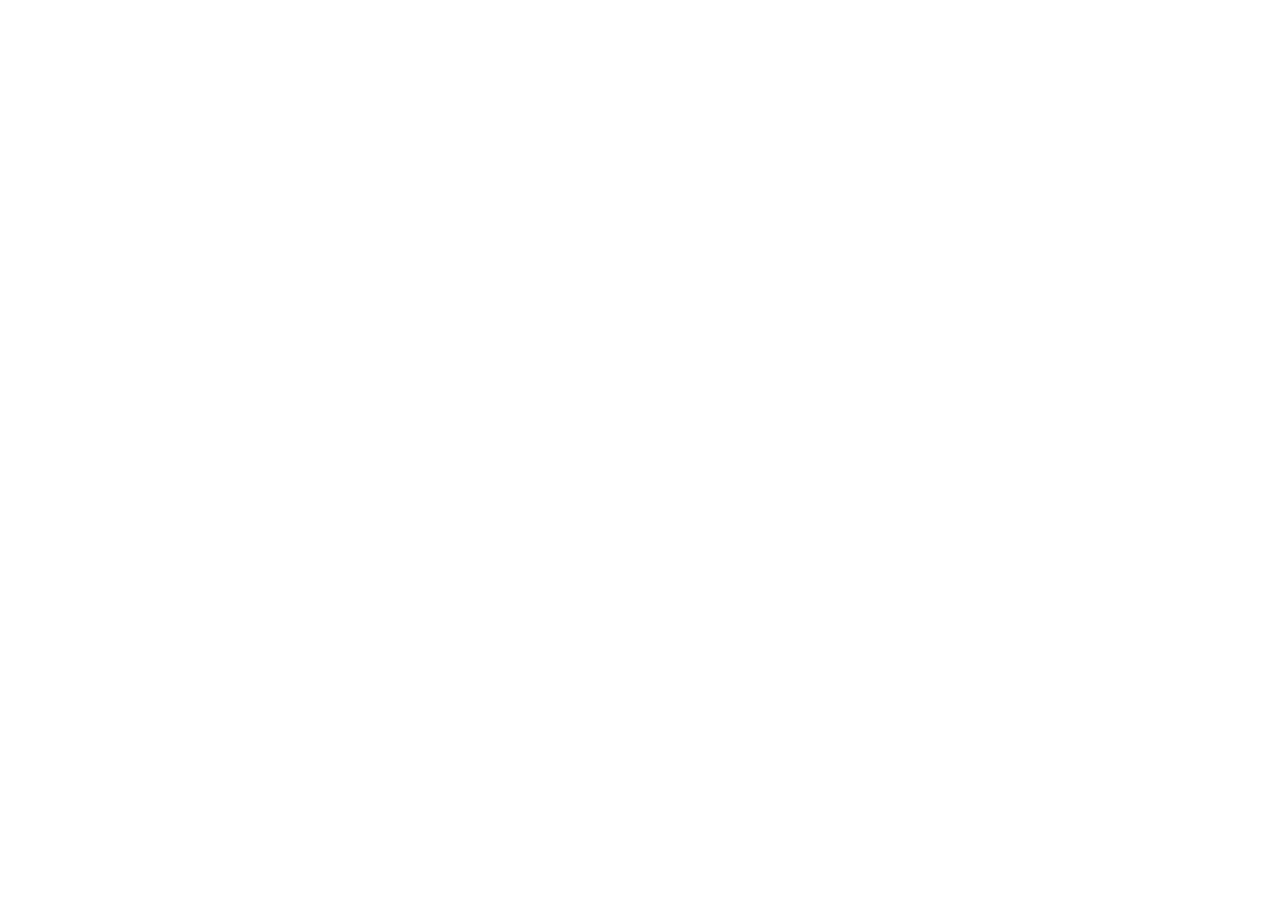
==== index.html @ 7876637e "Primeiro commit" ====
<!DOCTYPE html>
<html lang="pt-br">
<head>
    <meta charset="UTF-8">
    <meta name="viewport" content="width=device-width, initial-scale=1.0">
    <title>Folhas & Letras</title>
</head>

<body>
    

</body>
</html>
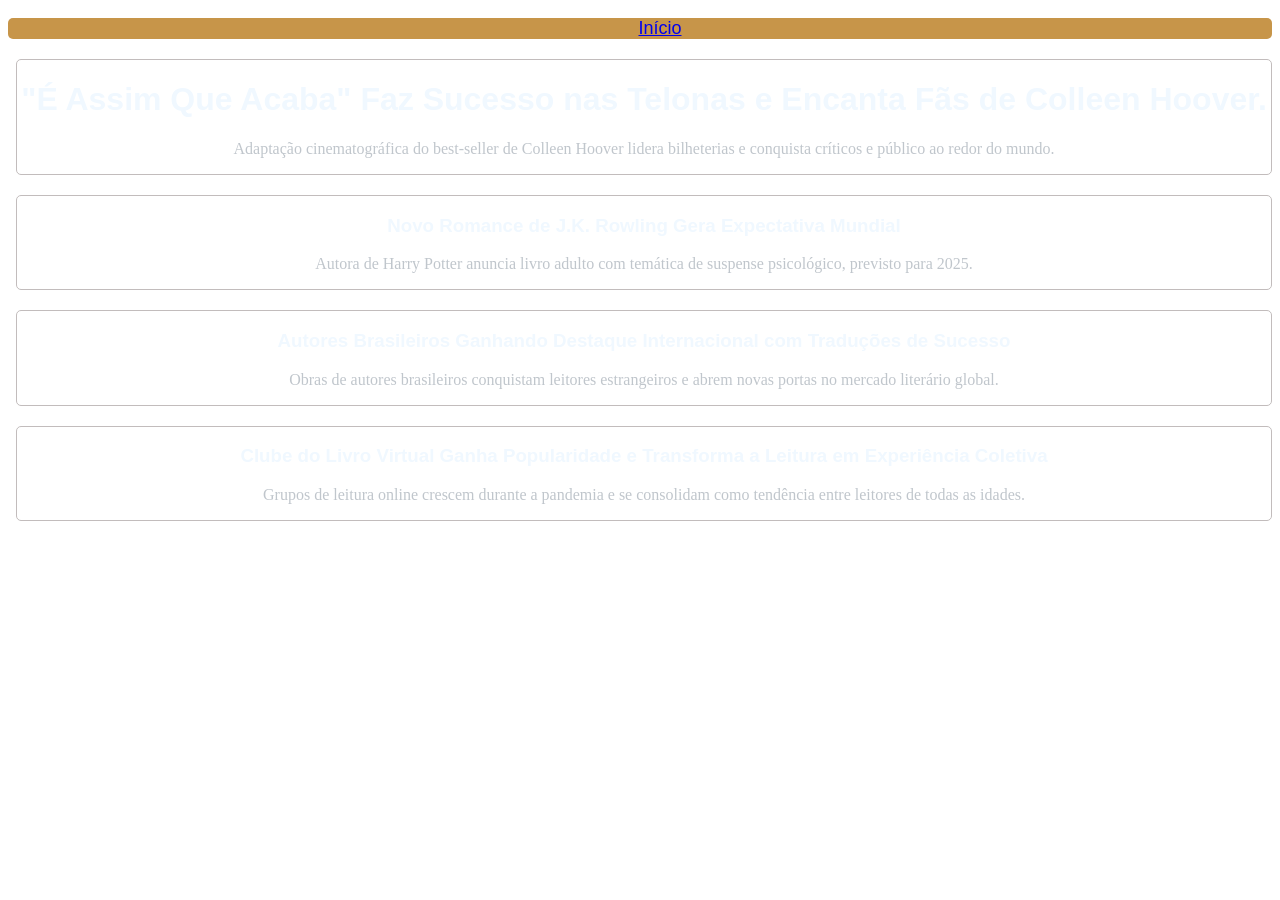
==== commit e24430fe: "novo" ====
--- a/index.html
+++ b/index.html
@@ -4,10 +4,51 @@
     <meta charset="UTF-8">
     <meta name="viewport" content="width=device-width, initial-scale=1.0">
     <title>Folhas & Letras</title>
+
+    <link rel="stylesheet" href="princ.css/principal.css">
+
 </head>
 
 <body>
+    <!--Barra menu superior-->
+
+    <header>
     
+
+<nav> <!--Navegação-->
+
+    <ul><!--Lista não odernada-->
+        <a href="index.html">Início</a>
+
+    </ul>
+
+</nav>
+
+    </header>
+
+    <main> <!--Conteúdo principal-->
+        <!--Banner-->
+        <div>
+            <h1>"É Assim Que Acaba" Faz Sucesso nas Telonas e Encanta Fãs de Colleen Hoover.</h1>
+            <p> Adaptação cinematográfica do best-seller de Colleen Hoover lidera bilheterias e conquista críticos e público ao redor do mundo. </p>
+        </div>
+
+        <div>
+            <h3>Novo Romance de J.K. Rowling Gera Expectativa Mundial</h3>
+            <p>Autora de Harry Potter anuncia livro adulto com temática de suspense psicológico, previsto para 2025.</p>
+        </div>
+
+     <div>
+<h3> Autores Brasileiros Ganhando Destaque Internacional com Traduções de Sucesso</h3>
+<p>Obras de autores brasileiros conquistam leitores estrangeiros e abrem novas portas no mercado literário global.</p>
+     </div>
+
+     <div>
+        <h3> Clube do Livro Virtual Ganha Popularidade e Transforma a Leitura em Experiência Coletiva</h3>
+        <p>Grupos de leitura online crescem durante a pandemia e se consolidam como tendência entre leitores de todas as idades.</p>
+     </div>
+     
+    </main>
 
 </body>
 </html>
--- a/princ.css/principal.css
+++ b/princ.css/principal.css
@@ -0,0 +1,48 @@
+/*Estilo da página*/
+
+body{
+    background-image: url("https://wallpapers.com/images/featured/plano-de-fundo-do-livro-xfix8ihv6dmfjzyu.jpg");
+
+    font-family: Arial, Helvetica, sans-serif;
+}
+
+header{
+    background-color: rgb(199, 149, 73);
+    margin: 0;
+    text-align: center;
+    font-size: large;
+    border-radius: 5px;
+
+
+}
+
+h1{
+    text-align: center;
+    font-family: Arial, Helvetica, sans-serif;
+    color: aliceblue;
+
+}
+
+p{
+    text-align: center;
+    font-family: 'Times New Roman', Times, serif;
+    color: rgb(192, 198, 204);
+}
+
+div{
+    border: #c2bcbc solid 1px;
+    margin: 20px 0 0 8px;
+    border-radius: 5px;
+}
+
+h2{
+    text-align: center;
+    color: rgb(255, 255, 255);
+    font-family: Arial, Helvetica, sans-serif;
+}
+
+h3{
+    text-align: center;
+    color: aliceblue;
+    font-family: Arial, Helvetica, sans-serif;
+}
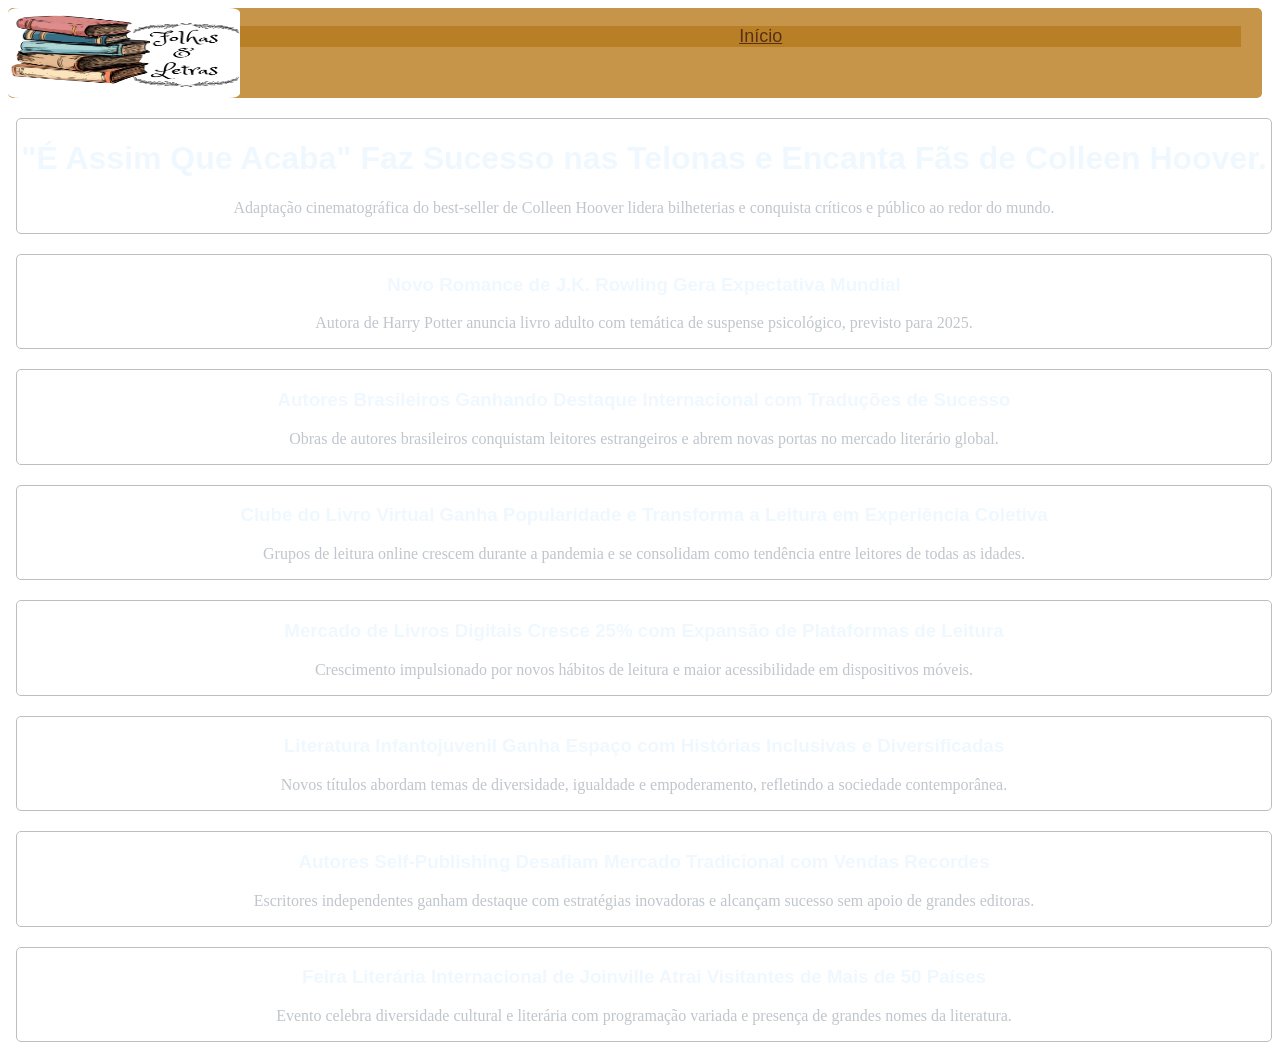
==== commit 5a6c0cf5: "novo" ====
--- a/index.html
+++ b/index.html
@@ -1,5 +1,6 @@
 <!DOCTYPE html>
 <html lang="pt-br">
+
 <head>
     <meta charset="UTF-8">
     <meta name="viewport" content="width=device-width, initial-scale=1.0">
@@ -10,10 +11,12 @@
 </head>
 
 <body>
+    
     <!--Barra menu superior-->
 
     <header>
     
+        <img src="./imagem/logo.png" alt="Logo do site" height="90">
 
 <nav> <!--Navegação-->
 
@@ -48,6 +51,26 @@
         <p>Grupos de leitura online crescem durante a pandemia e se consolidam como tendência entre leitores de todas as idades.</p>
      </div>
      
+     <div>
+        <h3>Mercado de Livros Digitais Cresce 25% com Expansão de Plataformas de Leitura</h3>
+        <p>Crescimento impulsionado por novos hábitos de leitura e maior acessibilidade em dispositivos móveis.</p>
+     </div>
+
+     <div>
+        <h3>Literatura Infantojuvenil Ganha Espaço com Histórias Inclusivas e Diversificadas</h3>
+        <p>Novos títulos abordam temas de diversidade, igualdade e empoderamento, refletindo a sociedade contemporânea.</p>
+     </div>
+
+     <div>
+        <h3> Autores Self-Publishing Desafiam Mercado Tradicional com Vendas Recordes</h3>
+        <p>Escritores independentes ganham destaque com estratégias inovadoras e alcançam sucesso sem apoio de grandes editoras.</p>
+     </div>
+
+<div>
+    <h3>Feira Literária Internacional de Joinville Atrai Visitantes de Mais de 50 Países</h3>
+    <p>Evento celebra diversidade cultural e literária com programação variada e presença de grandes nomes da literatura.</p>
+</div>
+
     </main>
 
 </body>
--- a/princ.css/principal.css
+++ b/princ.css/principal.css
@@ -9,7 +9,7 @@
 header{
     background-color: rgb(199, 149, 73);
     margin: 0;
-    text-align: center;
+    display: flex;
     font-size: large;
     border-radius: 5px;
 
@@ -46,3 +46,32 @@
     color: aliceblue;
     font-family: Arial, Helvetica, sans-serif;
 }
+
+header {
+    width: 98vw;
+}
+
+img{
+    border-radius: 5%;
+    
+}
+
+header img {
+    width: 20vw;
+}
+
+header nav {
+    width: 88vw;
+}
+
+header nav ul {
+    width: 94%;
+    background: rgb(185, 127, 39);
+    text-align: center;
+}
+
+a{
+    color: rgb(88, 49, 20);
+    font-family: Arial, Helvetica, sans-serif;
+
+}
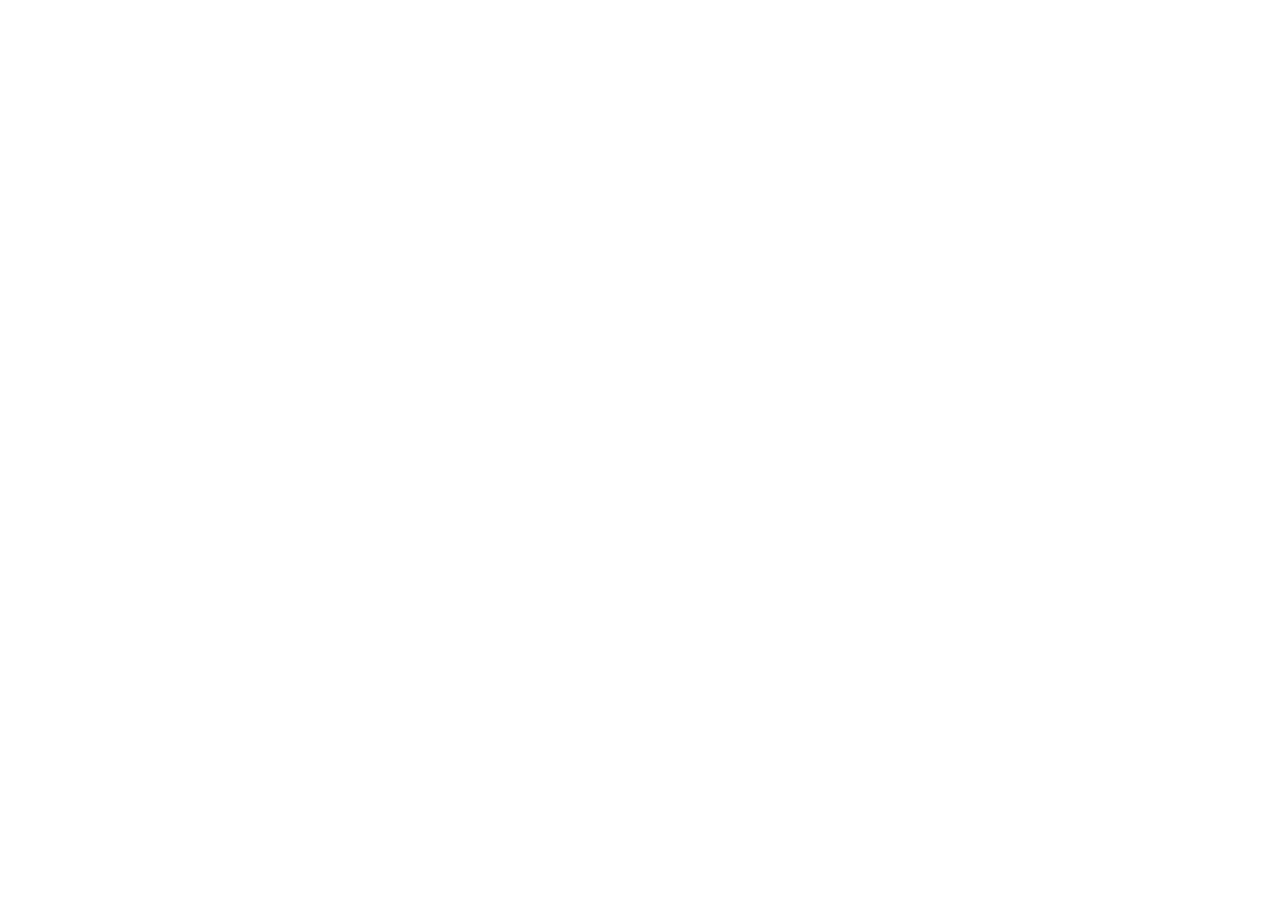
==== commit faa0bc65: "atualizado" ====
--- a/index.html
+++ b/index.html
@@ -1,6 +1,5 @@
 <!DOCTYPE html>
 <html lang="pt-br">
-
 <head>
     <meta charset="UTF-8">
     <meta name="viewport" content="width=device-width, initial-scale=1.0">
@@ -11,19 +10,17 @@
 </head>
 
 <body>
-    
-    <!--Barra menu superior-->
-
-    <header>
-    
-        <img src="./imagem/logo.png" alt="Logo do site" height="90">
+    <style>
+            
 
 <nav> <!--Navegação-->
 
-    <ul><!--Lista não odernada-->
-        <a href="index.html">Início</a>
-
-    </ul>
+   <ul>
+    <li><a href="default.asp">Início</a></li>
+    <li><a href="news.asp">Notícias</a></li>
+    <li><a href="contact.asp">Contatos</a></li>
+    <li style="float : right"><a class="active" href="#about">Sobre Nós</a></li>
+   </ul>
 
 </nav>
 
@@ -51,27 +48,7 @@
         <p>Grupos de leitura online crescem durante a pandemia e se consolidam como tendência entre leitores de todas as idades.</p>
      </div>
      
-     <div>
-        <h3>Mercado de Livros Digitais Cresce 25% com Expansão de Plataformas de Leitura</h3>
-        <p>Crescimento impulsionado por novos hábitos de leitura e maior acessibilidade em dispositivos móveis.</p>
-     </div>
-
-     <div>
-        <h3>Literatura Infantojuvenil Ganha Espaço com Histórias Inclusivas e Diversificadas</h3>
-        <p>Novos títulos abordam temas de diversidade, igualdade e empoderamento, refletindo a sociedade contemporânea.</p>
-     </div>
-
-     <div>
-        <h3> Autores Self-Publishing Desafiam Mercado Tradicional com Vendas Recordes</h3>
-        <p>Escritores independentes ganham destaque com estratégias inovadoras e alcançam sucesso sem apoio de grandes editoras.</p>
-     </div>
-
-<div>
-    <h3>Feira Literária Internacional de Joinville Atrai Visitantes de Mais de 50 Países</h3>
-    <p>Evento celebra diversidade cultural e literária com programação variada e presença de grandes nomes da literatura.</p>
-</div>
-
     </main>
-
+</style>
 </body>
 </html>
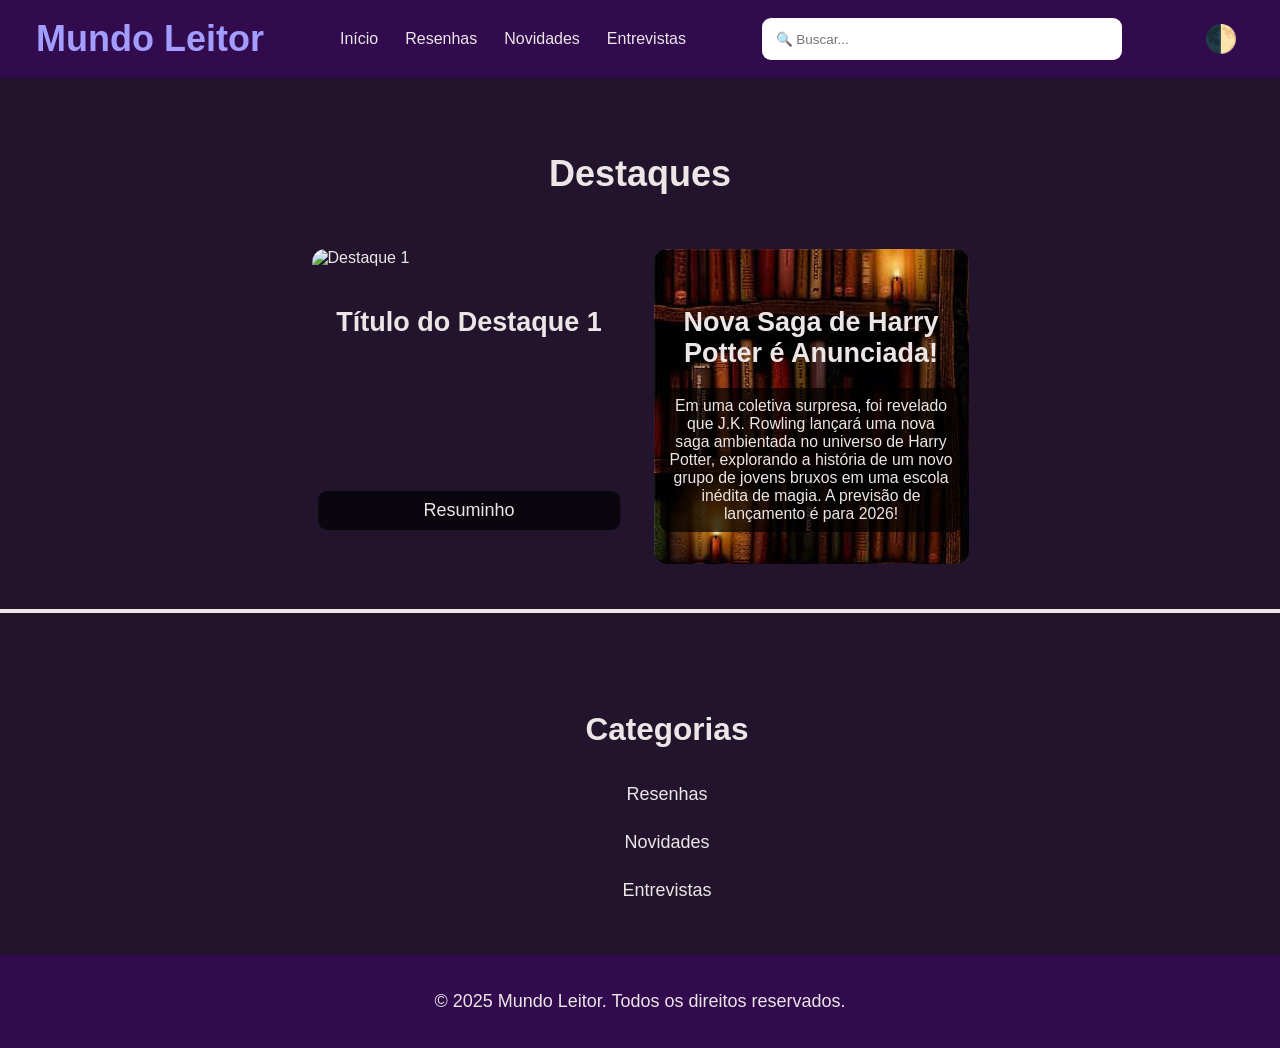
==== commit 2ebf2f1d: "Nova versão do Portal de Notícias" ====
--- a/index.html
+++ b/index.html
@@ -3,52 +3,57 @@
 <head>
     <meta charset="UTF-8">
     <meta name="viewport" content="width=device-width, initial-scale=1.0">
-    <title>Folhas & Letras</title>
+    <title>Mundo Leitor</title>
 
-    <link rel="stylesheet" href="princ.css/principal.css">
+    <link rel="stylesheet" href="./principal.css">
 
 </head>
 
 <body>
-    <style>
-            
+    <header class="top-bar">
+        <div class="logo">Mundo Leitor</div>
+        <nav class="nav-menu">
+            <a href="#">Início</a>
+            <a href="#">Resenhas</a>
+            <a href="#">Novidades</a>
+            <a href="#">Entrevistas</a>
+        </nav>
 
-<nav> <!--Navegação-->
+        <div class="search-box">
+            <input type="text" placeholder="🔍 Buscar...">
+        </div>
 
-   <ul>
-    <li><a href="default.asp">Início</a></li>
-    <li><a href="news.asp">Notícias</a></li>
-    <li><a href="contact.asp">Contatos</a></li>
-    <li style="float : right"><a class="active" href="#about">Sobre Nós</a></li>
-   </ul>
-
-</nav>
-
+        <button class="theme-toggle" onclick="toggleTheme()">🌓</button>
     </header>
 
-    <main> <!--Conteúdo principal-->
-        <!--Banner-->
-        <div>
-            <h1>"É Assim Que Acaba" Faz Sucesso nas Telonas e Encanta Fãs de Colleen Hoover.</h1>
-            <p> Adaptação cinematográfica do best-seller de Colleen Hoover lidera bilheterias e conquista críticos e público ao redor do mundo. </p>
+    <section class="destaques">
+        <h2>Destaques</h2>
+        <div class="destaque-item">
+            <img src="./imagem/fundo.jpg" alt="Destaque 1">
+            <h3>Título do Destaque 1</h3>
+            <p>Resuminho</p>
         </div>
 
-        <div>
-            <h3>Novo Romance de J.K. Rowling Gera Expectativa Mundial</h3>
-            <p>Autora de Harry Potter anuncia livro adulto com temática de suspense psicológico, previsto para 2025.</p>
+        <div class="noticia-item">
+            <img src="./imagem/wallpaper.jpg" alt="Notícia 2">
+            <h3>Nova Saga de Harry Potter é Anunciada!</h3>
+            <p>Em uma coletiva surpresa, foi revelado que J.K. Rowling lançará uma nova saga ambientada no universo de Harry Potter, explorando a história de um novo grupo de jovens bruxos em uma escola inédita de magia. A previsão de lançamento é para 2026!</p>
         </div>
+    </section>
 
-     <div>
-<h3> Autores Brasileiros Ganhando Destaque Internacional com Traduções de Sucesso</h3>
-<p>Obras de autores brasileiros conquistam leitores estrangeiros e abrem novas portas no mercado literário global.</p>
-     </div>
+    <aside class="sidebar">
+        <h2>Categorias</h2>
+        <ul>
+            <li><a href="#">Resenhas</a></li>
+            <li><a href="#">Novidades</a></li>
+            <li><a href="#">Entrevistas</a></li>
+        </ul>
+    </aside>
 
-     <div>
-        <h3> Clube do Livro Virtual Ganha Popularidade e Transforma a Leitura em Experiência Coletiva</h3>
-        <p>Grupos de leitura online crescem durante a pandemia e se consolidam como tendência entre leitores de todas as idades.</p>
-     </div>
-     
-    </main>
-</style>
+    <footer>
+        <p>&copy; 2025 Mundo Leitor. Todos os direitos reservados.</p>
+    </footer>
+   
+    <script src="./MundoLeitor.js"></script>
 </body>
 </html>
--- a/principal.css
+++ b/principal.css
@@ -0,0 +1,311 @@
+/*Estilo da página*/
+
+/*Paleta de cores*/
+:root {
+    --roxo-principal: #22142c;
+    --roxo-escuro: #310b4d;
+    --roxo-claro: #a29dfe;
+    --cinza-claro: #ece6e6;
+    --cinza-escuro: #333;
+}
+
+body {
+    margin: 0;
+    font-family: Arial, sans-serif;
+    background-color: var(--roxo-principal);
+    color: var(--cinza-claro);
+}
+.top-bar {
+    display: flex;
+    justify-content: space-between;
+    align-items: center;
+    background-color: var(--roxo-escuro);
+    padding: 2vh 4vh;
+}
+.logo {
+    font-size: 4vh;
+    font-weight: bold;
+    color: var(--roxo-claro);
+}
+.nav-menu {
+    display: flex;
+    gap: 3vh;
+}
+.nav-menu a {
+    text-decoration: none;
+    color: var(--cinza-claro);
+    transition: 0.3s;
+}
+.nav-menu a:hover {
+    color: var(--roxo-claro);
+}
+.search-box {
+    display: flex;
+    align-items: center;
+    position: relative;
+    width: 40vh;
+}
+.search-box input {
+    padding: 1.5vh;
+    width: 100%;
+    border: none;
+    border-radius: 1vh;
+    outline: none;
+    font-size: 1.5vh;
+}
+.search-box button {
+    margin-left: 1vh;
+    padding: 1.5vh;
+    border: none;
+    border-radius: 1vh;
+    background-color: var(--roxo-claro);
+    color: var(--cinza-claro);
+    cursor: pointer;
+    transition: 0.3s;
+    font-size: 1.5vh;
+}
+.search-box button:hover {
+    background-color: var(--roxo-claro);
+}
+.theme-toggle {
+    background: none;
+    border: none;
+    color: var(--cinza-claro);
+    cursor: pointer;
+    font-size: 3vh;
+}
+
+/* Seção Destaques */
+.destaques {
+    padding: 5vh;
+    background-color: var(--roxo-principal);
+    border-bottom: 0.5vh solid var(--cinza-claro);
+    display: flex;
+    justify-content: center;
+    flex-wrap: wrap;
+    gap: 3vh;
+}
+
+.destaques h2 {
+    color: var(--cinza-claro);
+    text-align: center;
+    font-size: 4vh;
+    width: 100%;
+    margin-bottom: 3vh;
+}
+
+.destaque-item {
+    position: relative;
+    width: 35vh;
+    height: 35vh;
+    border-radius: 1.5vh;
+    overflow: hidden;
+    cursor: pointer;
+    transition: transform 0.3s ease-in-out;
+}
+
+.destaque-item::before {
+    content: "";
+    position: absolute;
+    top: 0;
+    left: 0;
+    width: 100%;
+    height: 100%;
+    background-size: cover;
+    background-position: center;
+    filter: blur(10px) brightness(50%);
+    z-index: 1;
+}
+/*colocando a img*/
+.destaque-item:nth-child(1)::before {
+    background-image: url('./imagem/fundo.jpg');
+}
+
+.destaque-item h3 {
+    position: absolute;
+    top: 10%;
+    left: 50%;
+    transform: translateX(-50%);
+    color: var(--cinza-claro);
+    font-size: 3vh;
+    font-weight: bold;
+    text-align: center;
+    z-index: 2;
+    width: 90%;
+}
+
+.destaque-item p {
+    position: absolute;
+    bottom: 5%;
+    left: 50%;
+    transform: translateX(-50%);
+    width: 90%;
+    background: rgba(0, 0, 0, 0.7);
+    color: var(--cinza-claro);
+    font-size: 2vh;
+    padding: 1vh;
+    text-align: center;
+    border-radius: 1vh;
+    z-index: 2;
+    transition: background 0.3s ease-in-out, color 0.3s ease-in-out;
+}
+
+/*efeito*/
+.destaque-item:hover {
+    transform: scale(1.0s); /*aumenta*/
+}
+
+.destaque-item:hover p {
+    background-color: var(--roxo-claro);
+    color: var(--cinza-escuro);
+}
+
+/* Seção  Notícias */
+.noticias {
+    padding: 5vh;
+    background-color: var(--cinza-escuro);
+    display: flex;
+    justify-content: center;
+    flex-wrap: wrap; /*para telas menores*/
+    gap: 3vh;
+}
+
+.noticias h2 {
+    color: var(--cinza-claro);
+    font-size: 4vh;
+    margin-bottom: 3vh;
+    text-align: center;
+    margin-bottom: 3vh;
+}
+
+.noticia-item {
+   position: relative;
+   width: 35vh;
+   height: 35vh;
+   border-radius: 1.5vh;
+   overflow: hidden;
+   cursor: pointer;
+}
+
+.noticia-item::before{
+    content: "";
+    position: absolute;
+    top: 0;
+    left: 0;
+    width: 100%;
+    height: 100%;
+    background-size: cover;
+    background-position: center;
+    filter: blur(10px) brightness(70%); /*desfoque e escurecimnto*/
+    z-index: 1;
+}
+
+.noticia-item:nth-child(1)::before {
+    background-image: url('./imagem/fundo.jpg');
+}
+
+.noticia-item:nth-child(2)::before {
+    background-image: url('./imagem/wallpaper.jpg');
+}
+
+.noticia-item h3 {
+    position: absolute;
+    top: 10%;
+    left: 50%;
+    transform: translateX(-50%);
+    color: var(--cinza-claro);
+    font-size: 3vh;
+    text-align: center;
+    font-weight: bold;
+    z-index: 2;
+    width: 90%;
+}
+
+.noticia-item p {
+    position: absolute;
+    bottom: 5%;
+    left: 50%;
+    transform: translateX(-50%);
+    width: 90%;
+    background: rgba(0, 0, 0, 0.7);
+    color: var(--cinza-claro);
+    font-size: 1.75vh;
+    padding: 1vh;
+    text-align: center;
+    border-radius: 1vh;
+    z-index: 2;
+    transition: background 0.3s ease-in-out, color 0.3s ease-in-out;
+}
+
+/*efeito*/
+.noticia-item:hover {
+    transform: scale(1.0s); /*aumenta*/
+}
+
+.noticia-item:hover p {
+    background-color: var(--roxo-claro);
+    color: var(--cinza-escuro);
+}
+
+/* Sidebar baixo */
+.sidebar {
+    background-color: var(--roxo-principal);
+    padding: 3vh;
+    color: var(--cinza-claro);
+    width: 100%;
+    margin-top: 5vh;
+}
+
+.sidebar h2 {
+    font-size: 3.5vh;
+    margin-bottom: 4vh;
+    text-align: center;
+}
+
+.sidebar ul {
+    list-style: none;
+    padding: 0;
+}
+
+.sidebar ul li {
+    margin: 3vh 0;
+    text-align: center;
+}
+
+.sidebar ul li a {
+    color: var(--cinza-claro);
+    text-decoration: none;
+    font-size: 2vh;
+}
+
+.sidebar ul li a:hover {
+    color: var(--roxo-claro);
+}
+
+
+footer {
+    background-color: var(--roxo-escuro);
+    color: var(--cinza-claro);
+    text-align: center;
+    padding: 2vh;
+}
+
+footer p {
+    font-size: 2vh;
+}
+
+/* Responsividade */
+@media (max-width: 768px) {
+    .destaque-item, .noticia-item {
+        flex-direction: column;
+        text-align: center;
+    }
+
+
+    .sidebar {
+        width: 100%;
+        margin-top: 5vh;
+        padding: 4vh 2vh; /* Ajuste no espaçamento da sidebar */
+    }
+}
+
